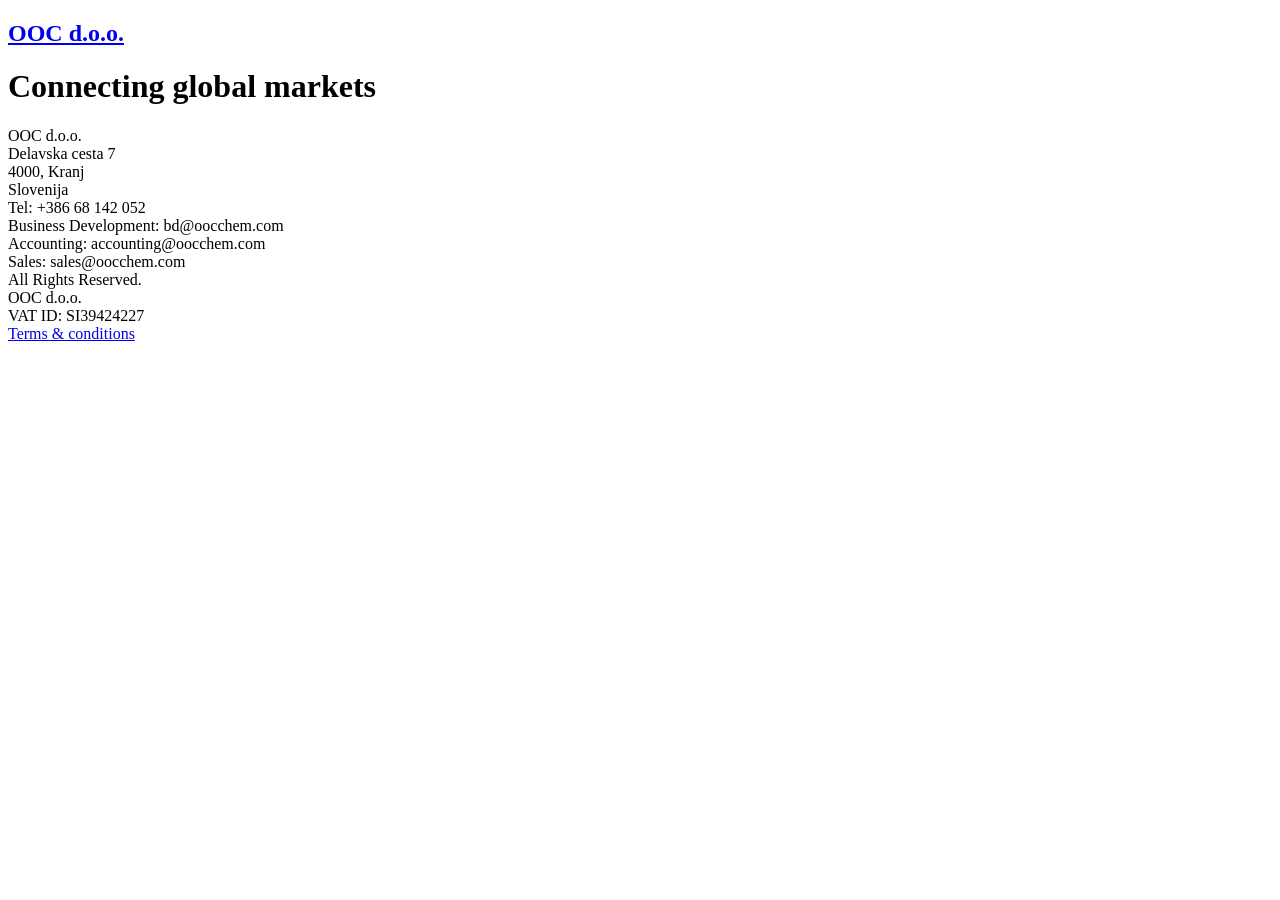
==== index.html @ 97a3522c "Refactor index.html" ====
<!DOCTYPE html>
<html lang="en">
<head>
    <meta charset="UTF-8">
    <meta name="viewport" content="width=device-width, initial-scale=1.0">
    <title>OOC d.o.o.</title>
    <link rel="stylesheet" href="style.css">
    <link rel="icon" type="image/x-icon" href="favicon.ico">
</head>

<body>

    <header>
        <a href="index.html"><h2>OOC d.o.o.</h2></a>

        <!--nav>
            <!a href="#part-1">Home</a>
            <a href="terms">Terms & conditions</a>
        </nav-->
    </header>


    <div id="part-1">
        <h1>Connecting global markets</h1>
    </div>


    <footer>
        <div class="footer-content">

            <div class="footer-main">

                <div class="footer-block">
                    <div>OOC d.o.o.</div>
                    <div>Delavska cesta 7</div>
                    <div>4000, Kranj</div>
                    <div>Slovenija</div>
                </div>


                <div class="footer-block footer-contact">
                    <div>Tel: +386 68 142 052</div>

                    <div>
                        Business Development: bd@oocchem.com
                    </div>

                    <div>
                        Accounting: accounting@oocchem.com
                    </div>

                    <div>
                        Sales: sales@oocchem.com
                    </div>
                </div>


                <div class="footer-block">
                    <div>
                        All Rights Reserved.
                    </div>

                    <div>
                        OOC d.o.o.
                    </div>

                    <div>
                        VAT ID: SI39424227
                    </div>
                </div>

            </div>

            <div class="footer-bottom">
                <a href="terms.html">Terms & conditions</a>
            </div>

        </div>
    </footer>

</body>
</html>
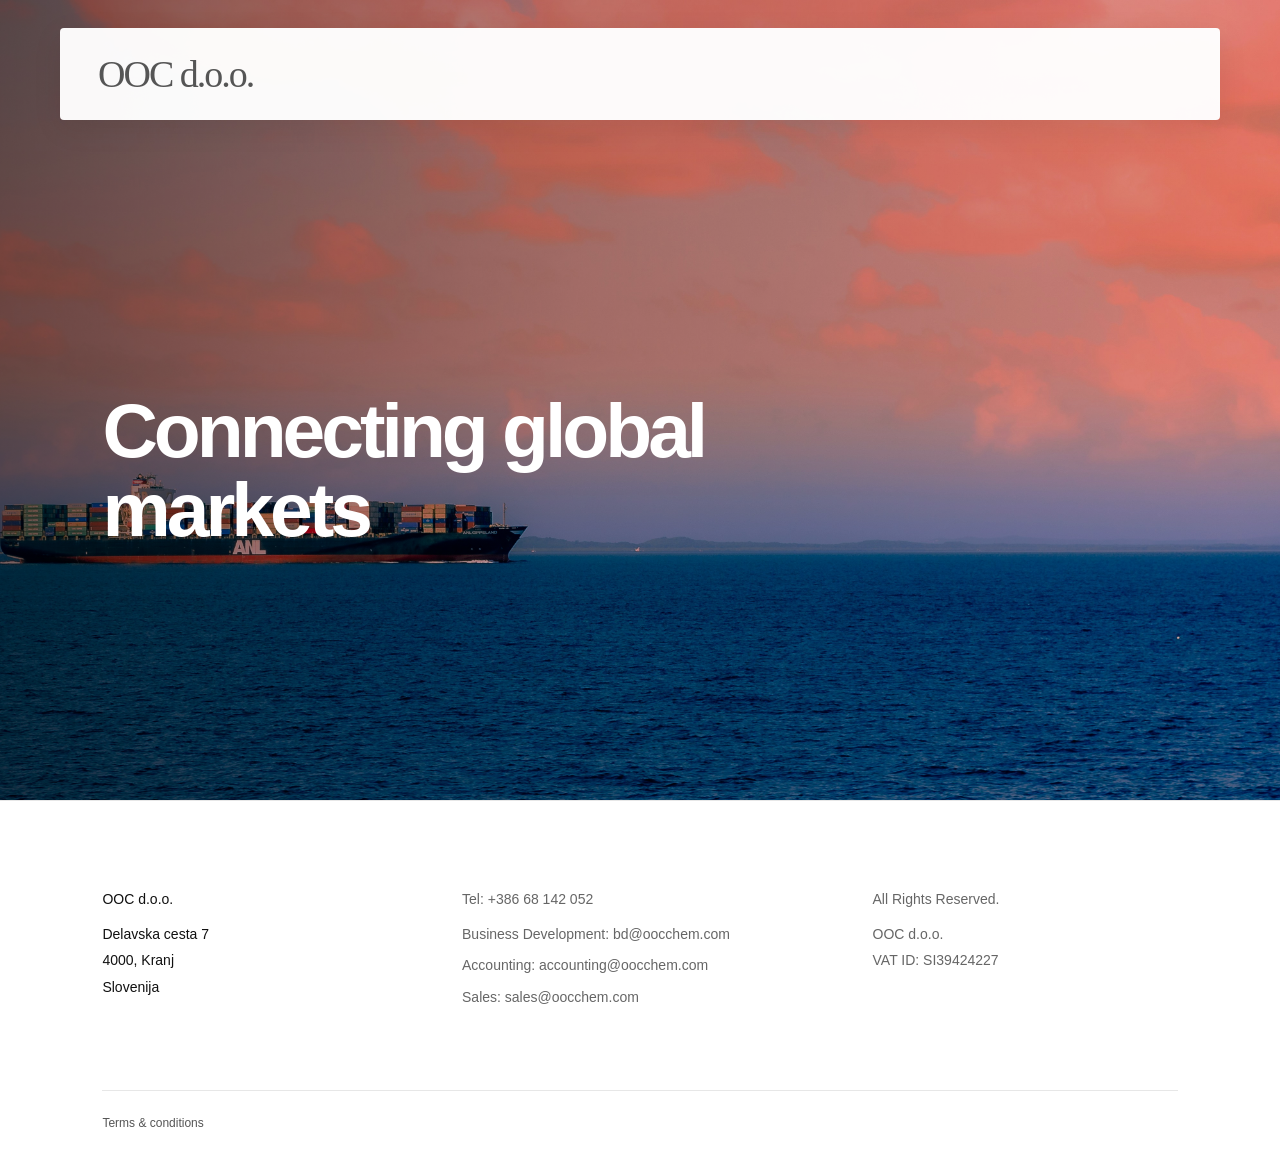
==== commit b614fdf6: "Add files via upload" ====
--- a/index.html
+++ b/index.html
@@ -79,4 +79,4 @@
     </footer>
 
 </body>
-</html>
+</html>
--- a/style.css
+++ b/style.css
@@ -0,0 +1,358 @@
+
+        * {
+            box-sizing: border-box;
+            margin: 0;
+            padding: 0;
+        }
+
+        html {
+            scroll-behavior: smooth;
+        }
+
+        body {
+            font-family: 'Lucida Sans', 'Lucida Sans Regular',
+                         'Lucida Grande', 'Lucida Sans Unicode',
+                         Geneva, Verdana, sans-serif;
+            color: #111;
+            background: #fff;
+        }
+
+
+        /* =========================
+           HEADER
+        ========================= */
+
+        header {
+            position: absolute;
+            z-index: 10;
+            top: 28px;
+            left: 50%;
+            transform: translateX(-50%);
+
+            width: calc(100% - 120px);
+            max-width: 1500px;
+            height: 92px;
+
+            padding: 0 38px;
+
+            display: flex;
+            align-items: center;
+            justify-content: space-between;
+
+            background: rgba(255, 255, 255, 0.97);
+            border-radius: 4px;
+
+            box-shadow: 0 8px 30px rgba(0, 0, 0, 0.08);
+
+            transition: all 0.3s ease;
+        }
+
+        header h2 {
+            font-family: Georgia, 'Times New Roman', serif;
+            font-size: 38px;
+            line-height: 0.85;
+            font-weight: 500;
+            letter-spacing: -2px;
+            color: #555;
+            white-space: nowrap;
+        }
+
+        header a{
+            text-decoration: none;
+        }
+
+        nav {
+            display: flex;
+            align-items: center;
+            gap: 32px;
+        }
+
+        nav a {
+            position: relative;
+
+            color: #111;
+            text-decoration: none;
+            font-size: 15px;
+            font-weight: 500;
+
+            padding: 10px 0;
+
+            transition: color 0.2s ease;
+        }
+
+        nav a::after {
+            content: "";
+            position: absolute;
+            left: 0;
+            bottom: 3px;
+
+            width: 0;
+            height: 1px;
+
+            background: #111;
+
+            transition: width 0.25s ease;
+        }
+
+        nav a:hover {
+            color: #555;
+        }
+
+        nav a:hover::after {
+            width: 100%;
+        }
+
+
+        /* =========================
+           HERO
+        ========================= */
+
+        #part-1 {
+            position: relative;
+
+            height: 800px;
+            min-height: 700px;
+
+            display: flex;
+            align-items: center;
+
+            padding: 120px 8% 60px;
+
+            background-image:
+                linear-gradient(
+                    90deg,
+                    rgba(0, 0, 0, 0.52) 0%,
+                    rgba(0, 0, 0, 0.25) 45%,
+                    rgba(0, 0, 0, 0.10) 100%
+                ),
+                url("anastasios-antoniadis-AMXFr97d00c-unsplash.jpg");
+
+            background-size: cover;
+            background-position: center;
+            background-repeat: no-repeat;
+        }
+
+        #part-1 h1 {
+            color: white;
+
+            max-width: 650px;
+
+            font-size: clamp(52px, 6vw, 88px);
+            line-height: 1.03;
+
+            font-weight: 600;
+            letter-spacing: -4px;
+
+            text-align: left;
+
+            margin-top: 80px;
+        }
+
+
+        /* =========================
+           FOOTER
+        ========================= */
+
+        footer {
+            background: #fff;
+            padding: 85px 8% 35px;
+
+            border-top: 1px solid #e7e7e7;
+        }
+
+        .footer-content {
+            max-width: 1400px;
+            margin: 0 auto;
+        }
+
+        .footer-main {
+            display: grid;
+            grid-template-columns: 1.1fr 1.3fr 1.2fr;
+
+            gap: 80px;
+
+            padding-bottom: 75px;
+        }
+
+        .footer-block {
+            font-size: 14px;
+            line-height: 1.9;
+            color: #666;
+        }
+
+        .footer-block:first-child {
+            color: #111;
+        }
+
+        .footer-block div:first-child {
+            margin-bottom: 8px;
+        }
+
+        .footer-contact div {
+            margin-bottom: 5px;
+        }
+
+        .footer-bottom {
+            display: flex;
+            justify-content: space-between;
+            align-items: center;
+
+            padding-top: 25px;
+
+            border-top: 1px solid #e7e7e7;
+
+            font-size: 12px;
+            color: #888;
+        }
+
+        footer a {
+            color: #555;
+            text-decoration: none;
+
+            transition: color 0.2s ease;
+        }
+
+        footer a:hover {
+            color: #111;
+        }
+
+
+        /* =========================
+           RESPONSIVE
+        ========================= */
+
+        @media (max-width: 1000px) {
+
+            header {
+                width: calc(100% - 40px);
+                padding: 0 25px;
+            }
+
+            header h2 {
+                font-size: 32px;
+            }
+
+            nav {
+                gap: 18px;
+            }
+
+            nav a {
+                font-size: 13px;
+            }
+
+            #part-1 {
+                padding-left: 7%;
+            }
+
+            #part-1 h1 {
+                font-size: 60px;
+            }
+
+            .footer-main {
+                grid-template-columns: 1fr 1fr;
+            }
+        }
+
+
+        @media (max-width: 700px) {
+
+            header {
+                top: 15px;
+
+                width: calc(100% - 30px);
+                height: 75px;
+
+                padding: 0 20px;
+            }
+
+            header h2 {
+                font-size: 28px;
+            }
+
+            nav {
+                display: none;
+            }
+
+            #part-1 {
+                height: 650px;
+                min-height: 650px;
+
+                padding: 100px 8% 50px;
+
+                background-position: center;
+            }
+
+            #part-1 h1 {
+                margin-top: 100px;
+
+                font-size: 48px;
+                letter-spacing: -2px;
+            }
+
+            footer {
+                padding: 60px 8% 30px;
+            }
+
+            .footer-main {
+                grid-template-columns: 1fr;
+                gap: 40px;
+                padding-bottom: 50px;
+            }
+
+            .footer-bottom {
+                align-items: flex-start;
+            }
+        }
+
+
+        /* =========================
+   TERMS & CONDITIONS
+========================= */
+
+#terms {
+    max-width: 1050px;
+    margin: 0 auto;
+
+    padding: 190px 60px 110px;
+
+    font-size: 15px;
+    line-height: 1.9;
+    color: #555;
+}
+
+#terms p {
+    margin-bottom: 22px;
+}
+
+#terms br + p {
+    margin-top: 35px;
+}
+
+/* =========================
+   TERMS RESPONSIVE
+========================= */
+
+@media (max-width: 1000px) {
+
+    #terms {
+        padding: 165px 7% 90px;
+    }
+}
+
+@media (max-width: 700px) {
+
+    #terms {
+        padding: 125px 8% 70px;
+
+        font-size: 14px;
+        line-height: 1.8;
+    }
+
+    #terms p {
+        margin-bottom: 18px;
+    }
+
+    #terms p:first-child {
+        font-size: 16px;
+    }
+}
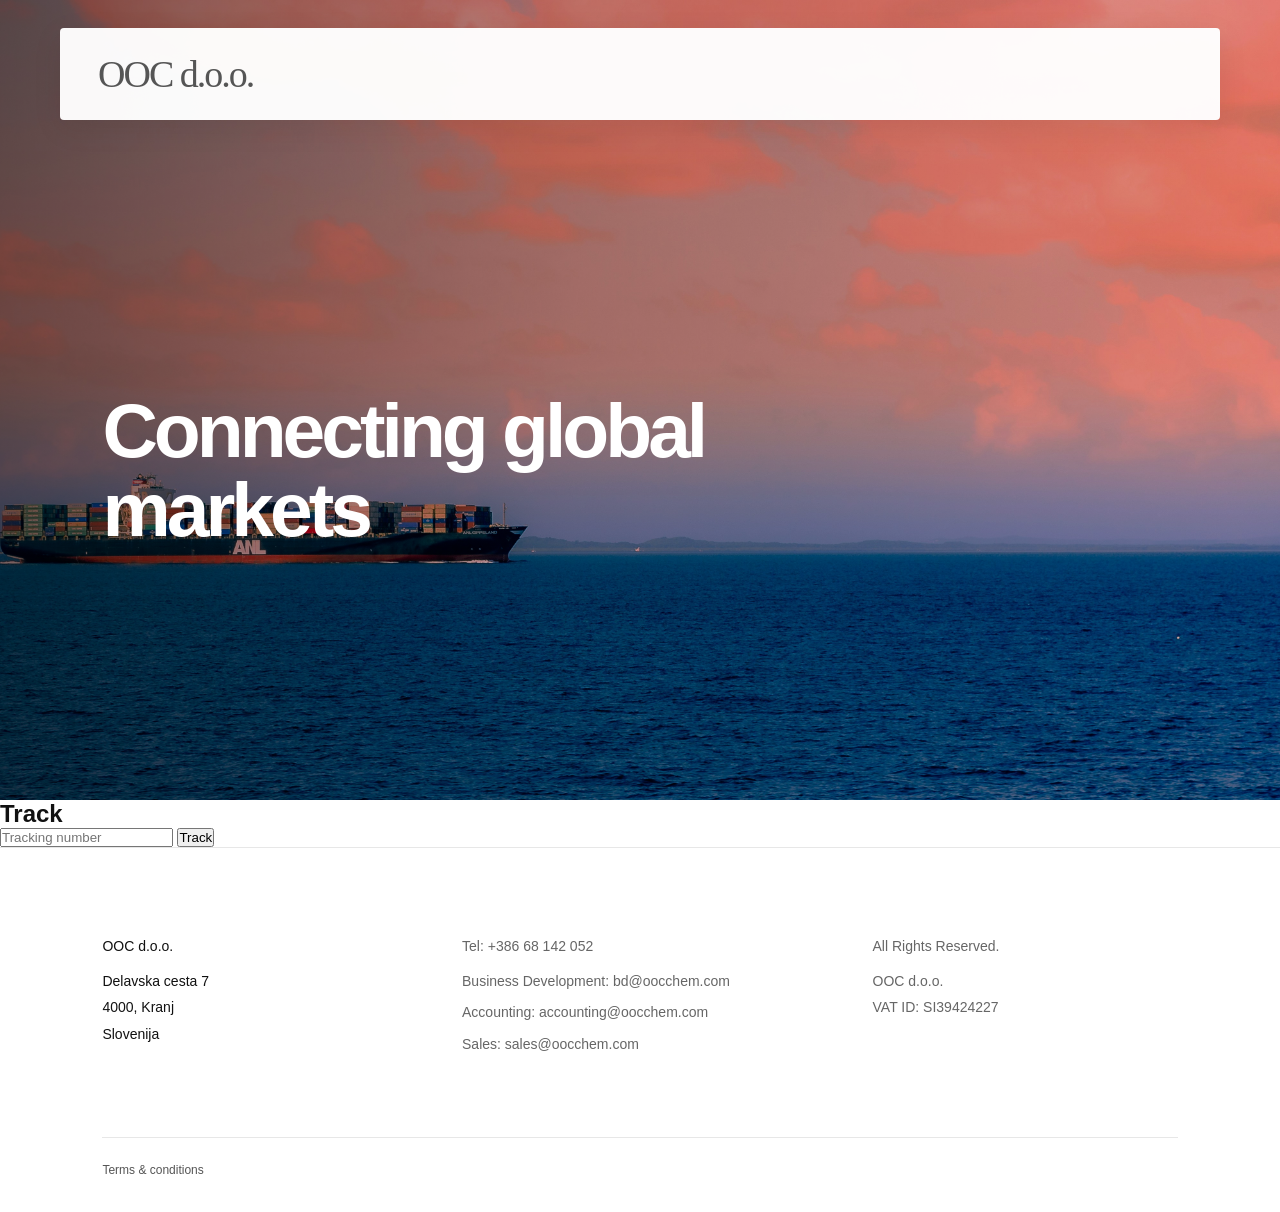
==== commit fdecff4c: "Add tracking feature to index.html Added a tracking box with a form to input a tracking number and d" ====
--- a/index.html
+++ b/index.html
@@ -23,6 +23,29 @@
     <div id="part-1">
         <h1>Connecting global markets</h1>
     </div>
+
+    <div class="tracking-box">
+        <h2>Track</h2>
+
+        <form>
+            <input
+                type="text"
+                placeholder="Tracking number"
+                name="tracking_number"
+            >
+            <button type="submit">Track</button>
+        </form>
+        <div id="tracking-number"></div>
+    </div>
+    <script>
+        const params = new URLSearchParams(window.location.search);
+        const trackingId = params.get("tracking_number");
+
+        if (trackingId) {
+            document.getElementById("tracking-number").textContent = `Currently no information for ${trackingId}.`;
+            document.getElementById("tracking-number").scrollIntoView();
+        }
+    </script>
 
 
     <footer>
@@ -79,4 +102,4 @@
     </footer>
 
 </body>
-</html>+</html>
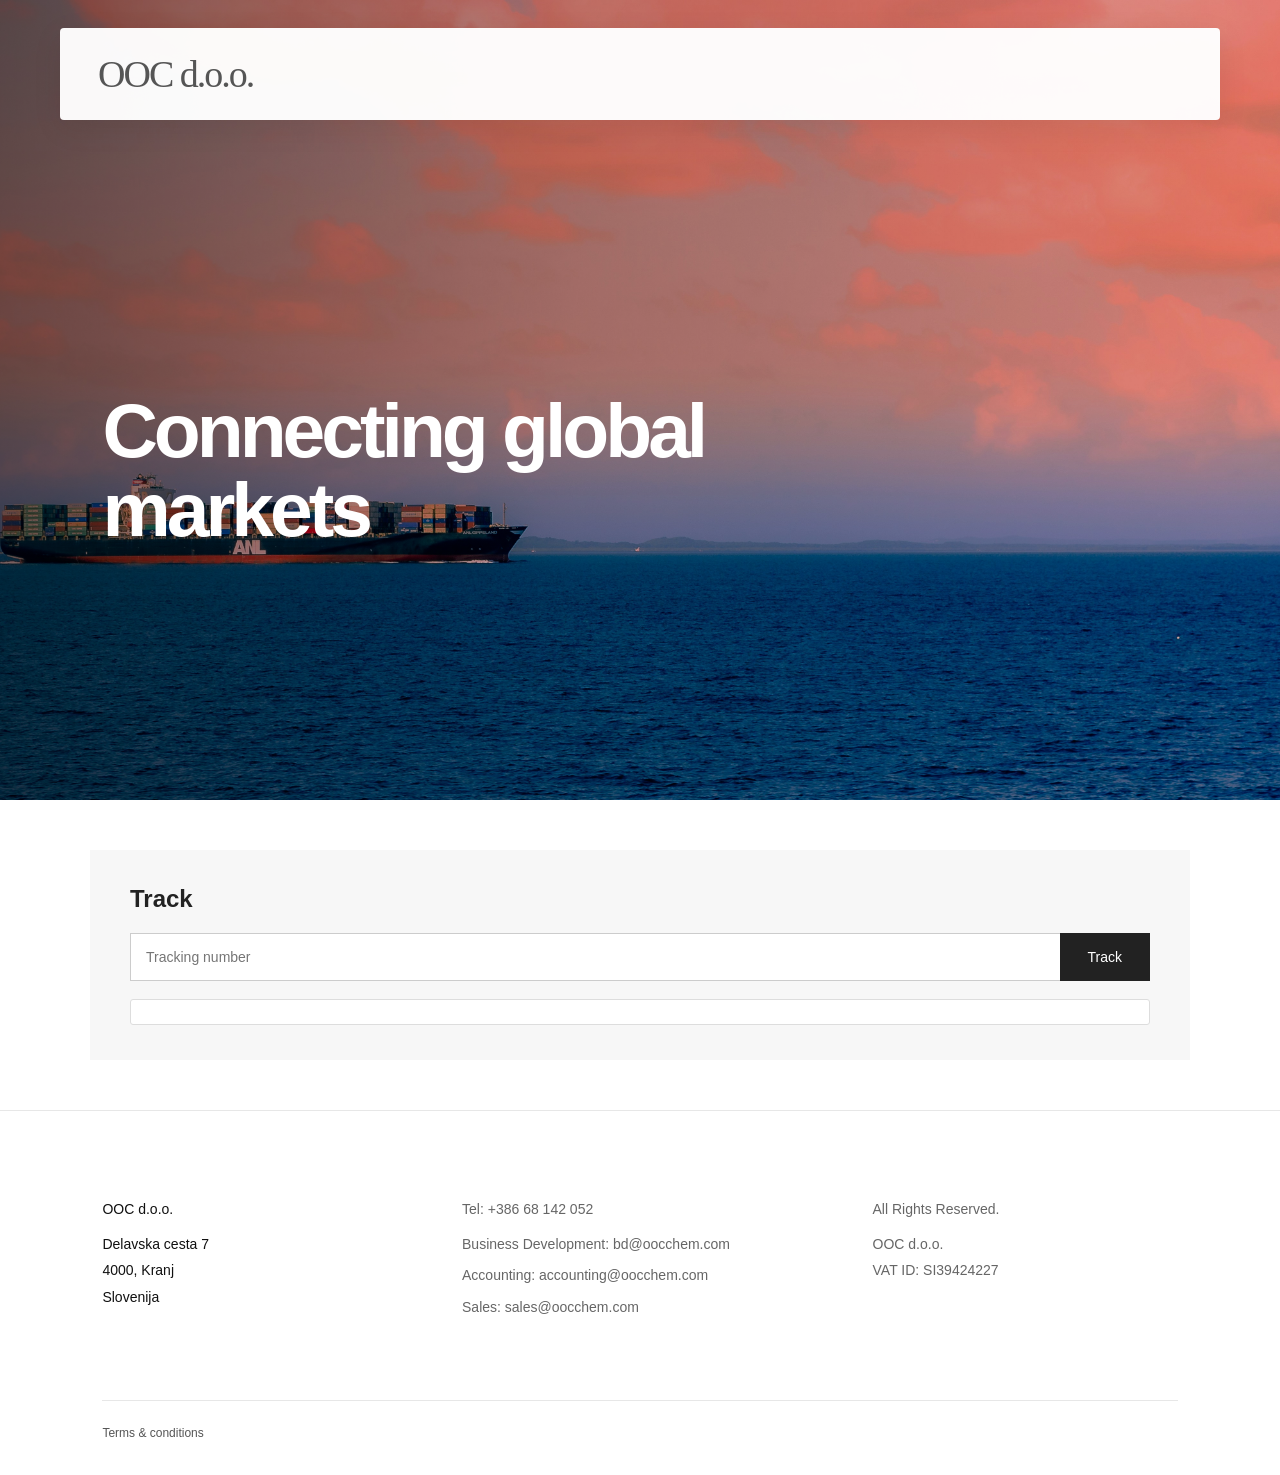
==== commit 2b3833a1: "Integrate Google Analytics tracking Added Google Analytics tracking code to the header." ====
--- a/index.html
+++ b/index.html
@@ -7,6 +7,15 @@
     <link rel="stylesheet" href="style.css">
     <link rel="icon" type="image/x-icon" href="favicon.ico">
 </head>
+<!-- Google tag (gtag.js) -->
+<script async src="https://www.googletagmanager.com/gtag/js?id=G-JQ9XT7LSGQ"></script>
+<script>
+  window.dataLayer = window.dataLayer || [];
+  function gtag(){dataLayer.push(arguments);}
+  gtag('js', new Date());
+
+  gtag('config', 'G-JQ9XT7LSGQ');
+</script>
 
 <body>
 
--- a/style.css
+++ b/style.css
@@ -355,4 +355,91 @@
     #terms p:first-child {
         font-size: 16px;
     }
-}+}
+
+
+/* FORM */
+.tracking-box {
+    width: 100%;
+    max-width: 1100px;
+    margin: 50px auto;
+    padding: 35px 40px;
+    box-sizing: border-box;
+    background: #f7f7f7;
+}
+
+.tracking-box h2 {
+    margin: 0 0 20px;
+    font-size: 24px;
+    font-weight: 600;
+    color: #222;
+}
+
+.tracking-box form {
+    display: flex;
+    width: 100%;
+}
+
+.tracking-box input {
+    flex: 1;
+    height: 48px;
+    padding: 0 15px;
+    box-sizing: border-box;
+
+    border: 1px solid #ccc;
+    border-right: none;
+    background: #fff;
+
+    font-size: 14px;
+    outline: none;
+}
+
+.tracking-box input:focus {
+    border-color: #999;
+}
+
+.tracking-box button {
+    height: 48px;
+    padding: 0 28px;
+
+    border: none;
+    background: #222;
+    color: white;
+
+    font-size: 14px;
+    cursor: pointer;
+}
+
+.tracking-box button:hover {
+    background: #333;
+}
+
+@media (max-width: 600px) {
+    .tracking-box {
+        padding: 25px 20px;
+    }
+
+    .tracking-box form {
+        flex-direction: column;
+    }
+
+    .tracking-box input {
+        border-right: 1px solid #ccc;
+    }
+
+    .tracking-box button {
+        margin-top: 8px;
+    }
+}
+
+#tracking-number {
+    margin-top: 18px;
+    padding: 12px 15px;
+
+    font-size: 14px;
+    color: #555;
+
+    background: #fff;
+    border: 1px solid #ddd;
+    border-radius: 3px;
+}
